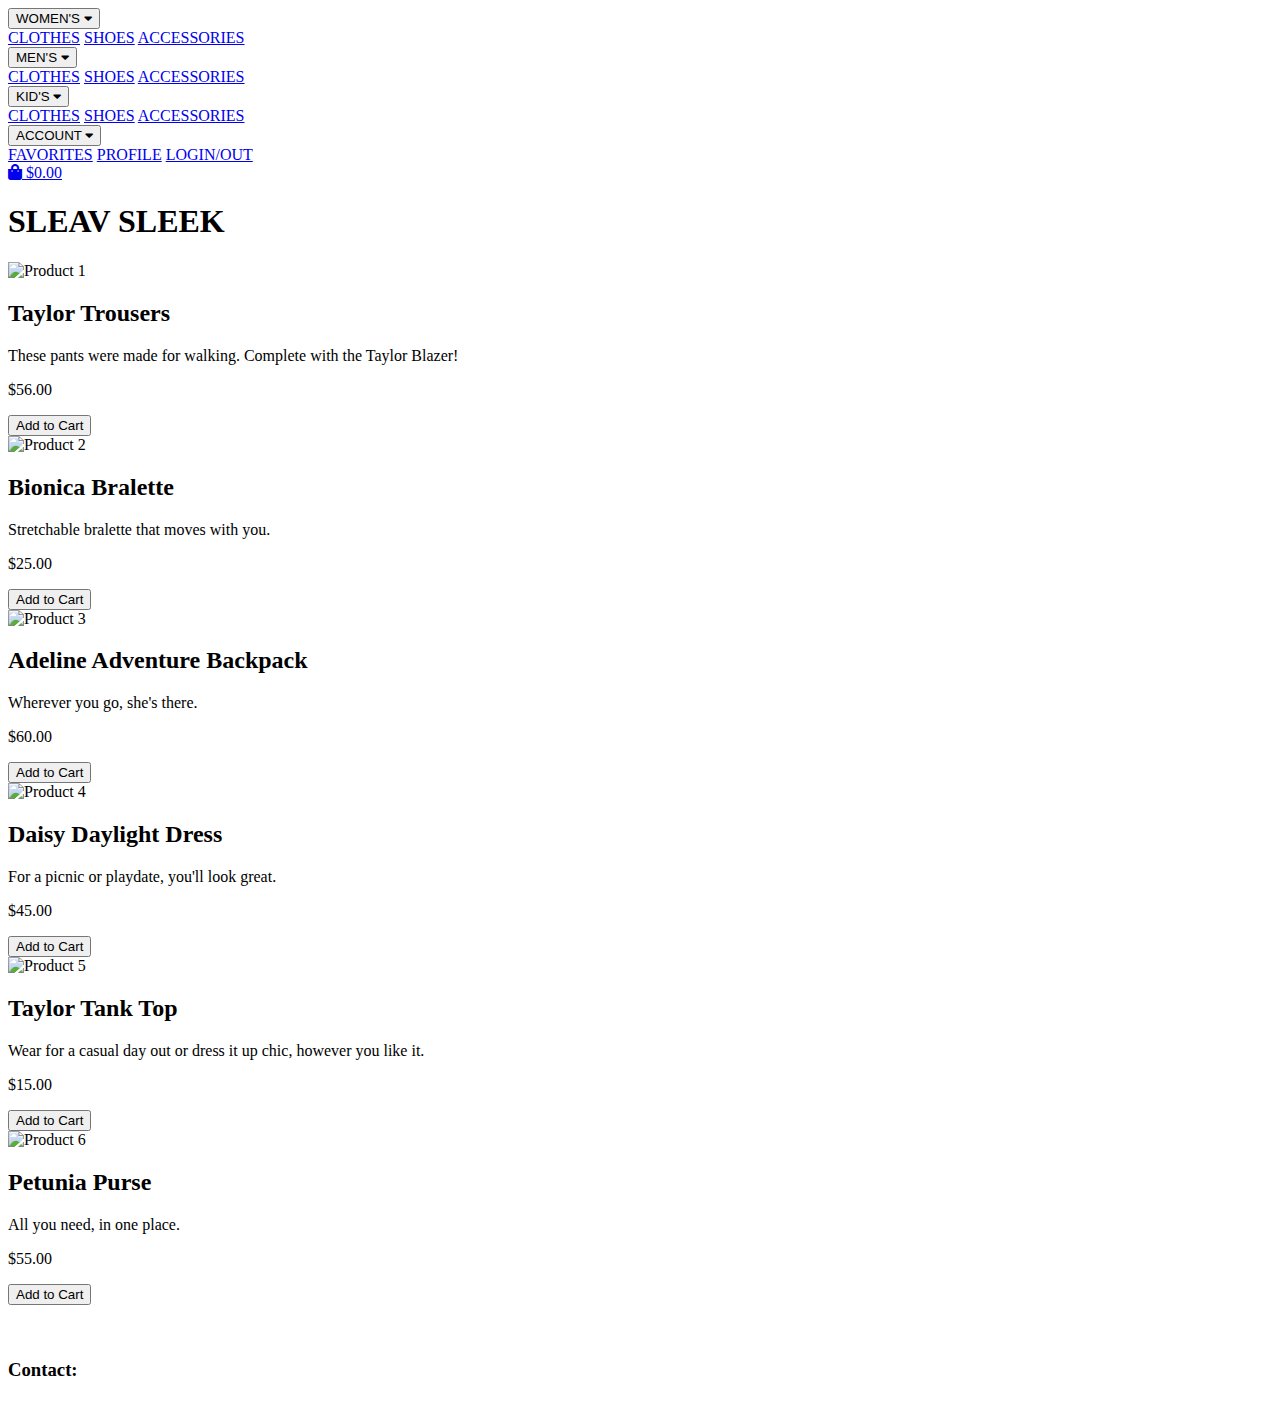
==== index.html @ c2fd74db "Create index.html" ====
<!DOCTYPE html>
<html lang = ="en">
	<head>
		<link rel = "stylesheet" href = "WebsiteStyle.css">
		<link rel="stylesheet" href="https://cdnjs.cloudflare.com/ajax/libs/font-awesome/5.15.4/css/all.min.css">
		<title> Ramshaw_Portfolio </title>
		<meta charset = "UTF-8">
		<meta name = "viewport" content = "width = device - width, initial - scale = 1">
		<style></style>
	</head>

<body>
<!--NAVAGATION BAR-->							
	<div class="navbar">
    	
		<!--women's dropdown and tabs-->
		<div class = "dropdown">
			<button class = "dropbtn"> WOMEN'S
				<i class = "fa fa-caret-down"> </i>
			</button>
		
			<!--dropdown categories-->		
			<div class = "dropdown-content">		
  				<a href="#">CLOTHES</a>
  				<a href="#">SHOES</a>
        		<a href="#">ACCESSORIES</a>
			</div>
		</div>	
	
	<!----------------------->
						
	<!--men's dropdown and tabs-->						
		<div class = "dropdown">
			<button class = "dropbtn"> MEN'S
				<i class = "fa fa-caret-down"> </i>
			</button>

			<!--dropdown categories-->					
			<div class = "dropdown-content">		
  				<a href="#">CLOTHES</a>
  				<a href="#">SHOES</a>
        		<a href="#">ACCESSORIES</a>
			</div>
		</div>
	
		<!----------------------->
	
		<!--kid's dropdown and tabs-->	
  		<div class="dropdown">
    		<button class="dropbtn"> KID'S 
      			<i class="fa fa-caret-down"> </i>
    		</button>
    					
			<!--dropdown categories-->						
    		<div class="dropdown-content">
      			<a href="#">CLOTHES</a>
      			<a href="#">SHOES</a>
      			<a href="#">ACCESSORIES</a>
    		</div>			
  		</div> 
  	
		<!----------------------->

			
    
		<!--account dropdown and tabs-->	
  		<div class = "dropdownRight">
    		<button class="dropbtn"> ACCOUNT 
      			<i class="fa fa-caret-down"> </i>
    		</button>
    					
			<!--dropdown categories-->						
    		<div class="dropdownRight-contentRight">
      			<a href="#">FAVORITES</a>
      			<a href="#">PROFILE</a>
      			<a href="#">LOGIN/OUT</a>
    		</div>	
  		</div> 
	
		<!-- Shopping bag icon -->
    	<a href="#" class="shopping-bag-icon" id="shopping-bag">
    		<i class="fa fa-shopping-bag"></i>
    		<span id = "total-price">$0.00</span>
		</a>
		<!----------------------->  
						
	</div>
<!--END OF NAVAGATION BAR-->

<!--HEADER-->
	<div class = "background"> <!--image-->

		<div class = "header">
			<div class = "container">		
				<h1> SLEAV SLEEK </h1>					
			</div>		
		</div>
	</div>
<!--END OF HEADER-->

<div class="containerBar"> </div> <!--grey bar at bottom-->

<!-- PRODUCT DISPLAY-->
<div class="product-container">
    <!-- Placeholder Product 1 -->
    <div class="product">
        <img src="img2.jpg" alt="Product 1">
        <h2>Taylor Trousers</h2>
        <p>These pants were made for walking. Complete with the Taylor Blazer!</p>
        <p>$56.00</p>
        <button onclick="addToCart('Product 1', 56.00)">Add to Cart</button>
    </div>

    <!-- Placeholder Product 2 -->
    <div class="product">
        <img src="img3.png" alt="Product 2">
        <h2>Bionica Bralette</h2>
        <p>Stretchable bralette that moves with you.</p>
        <p>$25.00</p>
        <button onclick="addToCart('Product 2', 25.00)">Add to Cart</button>
    </div>

    <!-- Placeholder Product 3 -->
    <div class="product">
        <img src="img4.jpg" alt="Product 3">
        <h2>Adeline Adventure Backpack</h2>
        <p>Wherever you go, she's there.</p>
        <p>$60.00</p>
        <button onclick="addToCart('Product 3', 60.00)">Add to Cart</button>
    </div>
    
    <!-- Placeholder Product 4 -->
    <div class="product">
        <img src="img5.jpg" alt="Product 4">
        <h2>Daisy Daylight Dress</h2>
        <p>For a picnic or playdate, you'll look great.</p>
        <p>$45.00</p>
        <button onclick="addToCart('Product 4', 45.00)">Add to Cart</button>
    </div>
    
    <!-- Placeholder Product 5 -->
    <div class="product">
        <img src="img6.jpg" alt="Product 5">
        <h2>Taylor Tank Top</h2>
        <p>Wear for a casual day out or dress it up chic, however you like it.</p>
        <p>$15.00</p>
        <button onclick="addToCart('Product 5', 15.00)">Add to Cart</button>
    </div>
    
    <!-- Placeholder Product 6 -->
    <div class="product">
        <img src="img7.webp" alt="Product 6">
        <h2>Petunia Purse</h2>
        <p>All you need, in one place.</p>
        <p>$55.00</p>
        <button onclick="addToCart('Product 6', 55.00)">Add to Cart</button>
    </div>
</div>
<!-- End of Product Display -->



<!--CONTACT INFO-->
	<br></br>
	<div class = "footer">
	<div class="footer-container">
		<h3> Contact: </h3>
		<a style = "color: white;" href = "mailto:retailstore@company.com"> 
		retailstore@company.com</a>
		
		<a style = "color: white;" href = "tel:1234567890"> (123) 456-7890 </a>
	</div>
	</div>
<!--END OF CONTACT INFO-->
	<script src="WebsiteJava.js"></script>							
	</body>
</html>
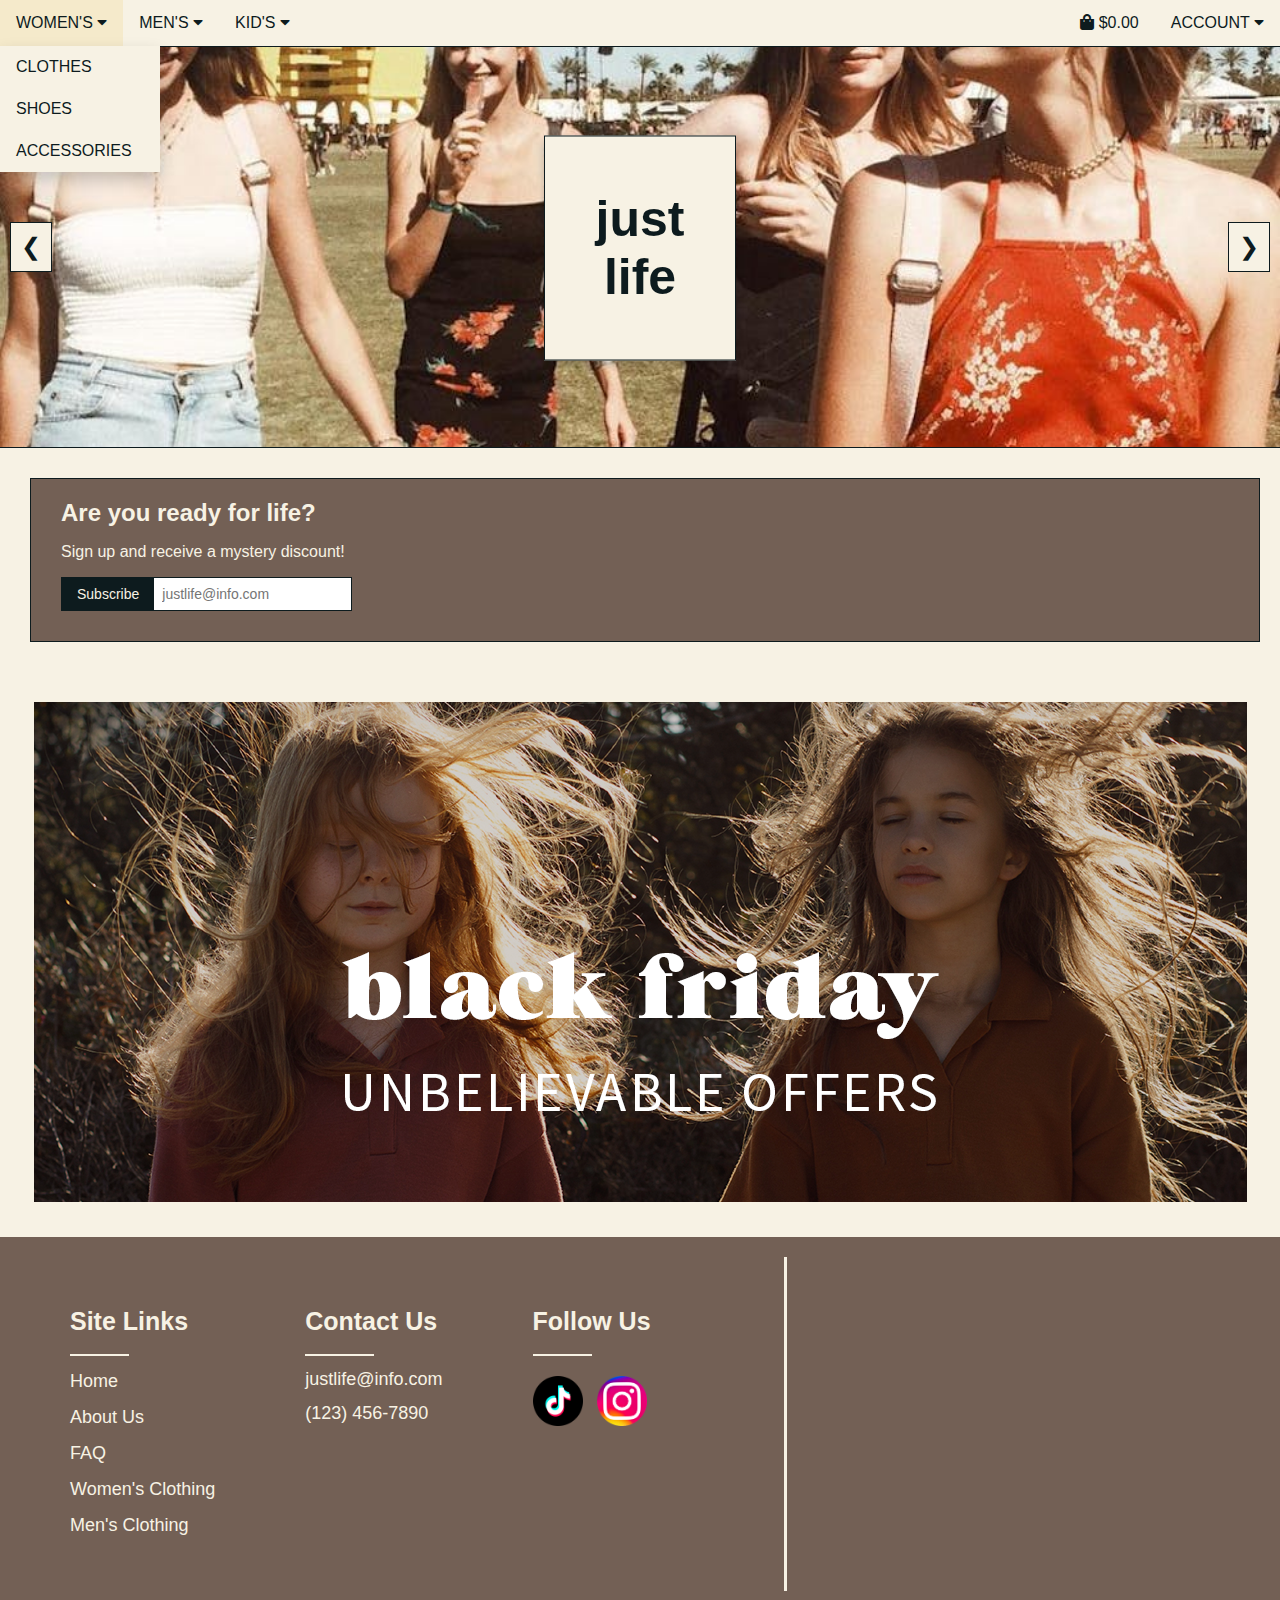
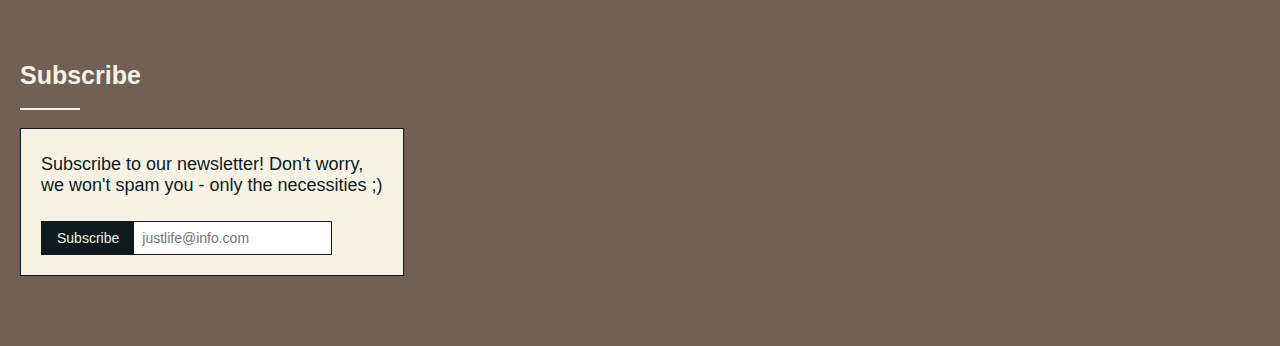
==== commit 989c3451: "Add files via upload" ====
--- a/index.html
+++ b/index.html
@@ -1,7 +1,7 @@
 <!DOCTYPE html>
 <html lang = ="en">
 	<head>
-		<link rel = "stylesheet" href = "WebsiteStyle.css">
+		<link rel = "stylesheet" href = "indexStyle.css">
 		<link rel="stylesheet" href="https://cdnjs.cloudflare.com/ajax/libs/font-awesome/5.15.4/css/all.min.css">
 		<title> Ramshaw_Portfolio </title>
 		<meta charset = "UTF-8">
@@ -10,66 +10,57 @@
 	</head>
 
 <body>
-<!--NAVAGATION BAR-->							
+<!-- NAVAGATION BAR -->							
 	<div class="navbar">
     	
-		<!--women's dropdown and tabs-->
+<!--women's dropdown and tabs-->
 		<div class = "dropdown">
 			<button class = "dropbtn"> WOMEN'S
 				<i class = "fa fa-caret-down"> </i>
 			</button>
-		
-			<!--dropdown categories-->		
+	
 			<div class = "dropdown-content">		
-  				<a href="#">CLOTHES</a>
+  				<a href="WomenWebsite.html">CLOTHES</a>
   				<a href="#">SHOES</a>
         		<a href="#">ACCESSORIES</a>
 			</div>
 		</div>	
-	
-	<!----------------------->
+<!----------------------->
 						
-	<!--men's dropdown and tabs-->						
+<!--men's dropdown and tabs-->						
 		<div class = "dropdown">
 			<button class = "dropbtn"> MEN'S
 				<i class = "fa fa-caret-down"> </i>
 			</button>
 
-			<!--dropdown categories-->					
 			<div class = "dropdown-content">		
-  				<a href="#">CLOTHES</a>
+  				<a href="MenWebsite.html">CLOTHES</a>
   				<a href="#">SHOES</a>
         		<a href="#">ACCESSORIES</a>
 			</div>
 		</div>
+<!----------------------->
 	
-		<!----------------------->
-	
-		<!--kid's dropdown and tabs-->	
+<!--kid's dropdown and tabs-->	
   		<div class="dropdown">
     		<button class="dropbtn"> KID'S 
       			<i class="fa fa-caret-down"> </i>
     		</button>
     					
-			<!--dropdown categories-->						
     		<div class="dropdown-content">
       			<a href="#">CLOTHES</a>
       			<a href="#">SHOES</a>
       			<a href="#">ACCESSORIES</a>
     		</div>			
   		</div> 
-  	
-		<!----------------------->
+<!----------------------->
 
-			
-    
-		<!--account dropdown and tabs-->	
+<!--account dropdown and tabs-->	
   		<div class = "dropdownRight">
     		<button class="dropbtn"> ACCOUNT 
       			<i class="fa fa-caret-down"> </i>
     		</button>
     					
-			<!--dropdown categories-->						
     		<div class="dropdownRight-contentRight">
       			<a href="#">FAVORITES</a>
       			<a href="#">PROFILE</a>
@@ -77,102 +68,119 @@
     		</div>	
   		</div> 
 	
-		<!-- Shopping bag icon -->
-    	<a href="#" class="shopping-bag-icon" id="shopping-bag">
-    		<i class="fa fa-shopping-bag"></i>
-    		<span id = "total-price">$0.00</span>
-		</a>
-		<!----------------------->  
+<!-- Shopping bag icon -->
+		<div class = "dropdownRight">
+			<button class="dropbtn shopping-bag-icon" id="shopping-bag">
+				<i class="fa fa-shopping-bag"></i>
+				<span id="total-price">$0.00</span>
+			</button>
+	
+			<div class="dropdownRight-contentRight" id="cart-dropdown">
+        		<!-- Cart items will be dynamically added here -->
+    		</div>
+		</div>
+<!----------------------->  
 						
 	</div>
 <!--END OF NAVAGATION BAR-->
 
 <!--HEADER-->
-	<div class = "background"> <!--image-->
+	<div class = "background">
 
+<!--CAROUSEL-->
+		<div class="carousel">
+		
+<!--CAROUSEL IMAGES-->
+        <div class="carousel-inner">
+            <div class="carousel-item active">
+                <img src="images/women/carousel/caro2.jpg" alt="Image 1">
+            </div>
+            <div class="carousel-item">
+                <img src="images/men/carousel/menCaro3.jpg" alt="Image 2">
+            </div>
+            <div class="carousel-item">
+                <img src="images/women/carousel/caro3.jpg" alt="Image 3">
+            </div>
+        </div>
+<!--CAROUSEL NAV BUTTONS-->
+        <button class="carousel-control prev" onclick="prevSlide()">&#10094;</button>
+        <button class="carousel-control next" onclick="nextSlide()">&#10095;</button>
+    </div>
+	
+	
 		<div class = "header">
 			<div class = "container">		
-				<h1> SLEAV SLEEK </h1>					
+				<h1> just life </h1>					
 			</div>		
 		</div>
 	</div>
 <!--END OF HEADER-->
 
-<div class="containerBar"> </div> <!--grey bar at bottom-->
+<div class="containerBar"> </div>
 
-<!-- PRODUCT DISPLAY-->
-<div class="product-container">
-    <!-- Placeholder Product 1 -->
-    <div class="product">
-        <img src="img2.jpg" alt="Product 1">
-        <h2>Taylor Trousers</h2>
-        <p>These pants were made for walking. Complete with the Taylor Blazer!</p>
-        <p>$56.00</p>
-        <button onclick="addToCart('Product 1', 56.00)">Add to Cart</button>
+<div class = "main">
+
+	<div class = "raffle">
+		<h2>Are you ready for life?</h2>
+		<p>Sign up and receive a mystery discount!</p>
+		<form>
+        	<button>Subscribe</button>
+            <input type="email" placeholder="justlife@info.com">
+        </form>
+	</div>
+	
+	<div class = "sale">
+		<img src = "images/index/saleImage1.png">
+	</div>
+</div>
+
+<!--FOOTER-->
+<div class="footer">
+
+<!-- Left side of the footer -->
+    <div class="footer-left">
+        <div class="site-links">
+            <h3>Site Links</h3>
+            <p><a href = "#">Home</a></p>
+            <p><a href = "#">About Us</a></p>
+            <p><a href = "#">FAQ</a></p>
+            <p><a href = "WomenWebsite.html">Women's Clothing</a></p>
+            <p><a href = "MenWebsite.html">Men's Clothing</a></p>
+        </div>
+
+        <div class="contact-info">
+            <h3>Contact Us</h3>
+            <a href="mailto:retailstore@company.com">justlife@info.com</a>
+            <a href="tel:1234567890">(123) 456-7890</a>
+        </div>
+    
+    	<div class="social-media">
+            <h3>Follow Us</h3>
+            <div class="social-media-icons">
+                <a href = "https://www.tiktok.com"><img src="images/tiktokIcon.png" alt="TikTok"></a>
+                <a href = "https://www.instagram.com"><img src="images/instaIcon.png" alt="Instagram"></a>
+            </div>
+    	</div>
     </div>
 
-    <!-- Placeholder Product 2 -->
-    <div class="product">
-        <img src="img3.png" alt="Product 2">
-        <h2>Bionica Bralette</h2>
-        <p>Stretchable bralette that moves with you.</p>
-        <p>$25.00</p>
-        <button onclick="addToCart('Product 2', 25.00)">Add to Cart</button>
-    </div>
-
-    <!-- Placeholder Product 3 -->
-    <div class="product">
-        <img src="img4.jpg" alt="Product 3">
-        <h2>Adeline Adventure Backpack</h2>
-        <p>Wherever you go, she's there.</p>
-        <p>$60.00</p>
-        <button onclick="addToCart('Product 3', 60.00)">Add to Cart</button>
-    </div>
-    
-    <!-- Placeholder Product 4 -->
-    <div class="product">
-        <img src="img5.jpg" alt="Product 4">
-        <h2>Daisy Daylight Dress</h2>
-        <p>For a picnic or playdate, you'll look great.</p>
-        <p>$45.00</p>
-        <button onclick="addToCart('Product 4', 45.00)">Add to Cart</button>
-    </div>
-    
-    <!-- Placeholder Product 5 -->
-    <div class="product">
-        <img src="img6.jpg" alt="Product 5">
-        <h2>Taylor Tank Top</h2>
-        <p>Wear for a casual day out or dress it up chic, however you like it.</p>
-        <p>$15.00</p>
-        <button onclick="addToCart('Product 5', 15.00)">Add to Cart</button>
-    </div>
-    
-    <!-- Placeholder Product 6 -->
-    <div class="product">
-        <img src="img7.webp" alt="Product 6">
-        <h2>Petunia Purse</h2>
-        <p>All you need, in one place.</p>
-        <p>$55.00</p>
-        <button onclick="addToCart('Product 6', 55.00)">Add to Cart</button>
+<!-- Right side of footer -->
+    <div class="footer-right">
+        <div class="subscribe">
+            <h3>Subscribe</h3>
+            <br></br>
+            <div class ="subscribe-container">
+            	<p>Subscribe to our newsletter! Don't worry,<br>
+            	we won't spam you - only the necessities ;)</p>
+            	<form>
+            		<button>Subscribe</button>
+            		<input type="email" placeholder="justlife@info.com">
+            	</form>
+            </div>
+        </div>
     </div>
 </div>
-<!-- End of Product Display -->
-
-
-
-<!--CONTACT INFO-->
-	<br></br>
-	<div class = "footer">
-	<div class="footer-container">
-		<h3> Contact: </h3>
-		<a style = "color: white;" href = "mailto:retailstore@company.com"> 
-		retailstore@company.com</a>
-		
-		<a style = "color: white;" href = "tel:1234567890"> (123) 456-7890 </a>
-	</div>
-	</div>
-<!--END OF CONTACT INFO-->
+<!-- END OF FOOTER -->
+	
 	<script src="WebsiteJava.js"></script>							
 	</body>
-</html>
-	
+</html>--- a/indexStyle.css
+++ b/indexStyle.css
@@ -0,0 +1,621 @@
+html
+{
+	scroll-behavior: smooth;
+}
+
+body, h2, h3, h4, h5, h6
+{
+    font-family: "Arial", sans-serif;
+	margin: 0px;
+  	background-color: #f7f2e4; /*cream color*/
+}
+
+/* HEADER BOX */
+.background
+{
+	position: relative;
+    width: 100%;
+    overflow: hidden;
+}
+
+/* CAROUSEL */
+.carousel
+{
+    position: relative;
+    width: 100%;
+    height: 400px; 
+    overflow: hidden;
+    border-bottom: 1px solid #0D1B1E;
+}
+
+.carousel-inner
+{
+    display: flex;
+    transition: transform 0.5s ease;
+}
+
+.carousel-item
+{
+    min-width: 100%; 
+    box-sizing: border-box;
+}
+
+.carousel-item img
+{
+    width: 100%;
+    height: 400px; 
+    object-fit: cover; 
+}
+
+.carousel-control
+{
+    position: absolute;
+    top: 50%;
+    transform: translateY(-50%);
+    background-color: #f7f2e4; 
+    color: #0D1B1E;
+    border: 1px solid #0D1B1E;
+    padding: 10px;
+    cursor: pointer;
+    font-size: 24px;
+    z-index: 10; 
+}
+
+.carousel-control.prev
+{
+    left: 10px; 
+}
+
+.carousel-control.next
+{
+    right: 10px; 
+}
+
+.carousel-control:hover
+{
+    background-color: rgba(0, 0, 0, 0.8); 
+}
+/* END OF CAROUSEL */
+
+.header
+{
+    position: absolute;
+    top: 50%;
+    left: 50%;
+    transform: translate(-50%, -50%);
+    z-index: 5; 
+    text-align: center;
+}
+
+.container
+{
+    background-color: #f7f2e4;
+    border: 1px solid #0D1B1E; 
+    font-size: 25px;
+    color: #0D1B1E;
+    width: 150px;
+    padding: 20px;
+    box-shadow: 0 4px 8px rgba(0, 0, 0, 0.2);
+}
+
+.container:hover
+{
+    transform: translateY(-5px);
+    box-shadow: 0 6px 12px rgba(0, 0, 0, 0.15); 
+}				
+/* END OF HEADER BOX */
+
+/*NAVAGATION BAR*/	
+/* Navbar container */
+.navbar
+	{
+  		overflow: hidden;
+  		background-color: #f7f2e4; /*cream color*/
+  		border-bottom: 1px solid #0D1B1E;
+  		font-family: Arial;
+  		margin: none;
+  		
+  	.shopping-bag-icon
+  	{   
+    	float: right;
+    	margin-right: -10px;
+    	margin-top: 0px;
+    	font-size: 17px;
+    	line-height: auto;
+    	color: #0D1B1E;
+	}
+}
+  		
+/* Links inside the navbar */
+.navbar a
+	{
+ 		float: left;
+  		font-size: 16px;
+  		color: #0D1B1E; /*dark blue/black*/
+  		text-align: center;
+  		padding: 14px 16px;
+  		text-decoration: none;
+	}
+
+/* The dropdown container */
+.dropdown
+	{
+  		float: left;
+  		overflow: hidden;
+	}
+
+/* Dropdown button */
+.dropdown .dropbtn
+	{
+  		font-size: 16px; 
+  		border: none;
+  		outline: none;
+  		color: #0D1B1E;
+  		padding: 14px 16px;
+  		background-color: inherit;
+  		font-family: inherit;
+  		margin: 0; 
+	}
+
+.navbar a:hover, .dropdown:hover .dropbtn
+	{
+  		background-color: #f5eacb; /*darker cream*/
+  		color: #0D1B1E;
+	}
+
+/* Dropdown content */
+.dropdown-content
+	{
+  		display: none;
+  		position: absolute;
+  		background-color: #f7f2e4;
+  		min-width: 160px;
+  		box-shadow: 0px 8px 16px 0px rgba(0,0,0,0.2);
+  		z-index: 1;
+	}
+
+/* Links inside the dropdown */
+.dropdown-content a
+	{
+  		float: none;
+  		color: #0D1B1E;
+  		padding: 12px 16px;
+  		text-decoration: none;
+  		display: block;
+  		text-align: left;
+	}
+
+.dropdown-content a:hover
+	{
+  		background-image: #f5eacb;
+  		color: #0D1B1E;
+	}
+
+.dropdown:hover .dropdown-content
+	{
+  		display: block;
+	}
+
+/*right tab for navbar dropdown*/
+.dropdownRight
+	{
+		float: right;
+		overflow: hidden; /*floats link to right*/
+	}
+	
+.dropdownRight .dropbtn
+	{
+  		font-size: 16px; 
+  		border: none;
+  		outline: none;
+  		color: #0D1B1E;
+  		padding: 14px 16px;
+  		background-color: inherit;
+  		font-family: inherit;
+  		margin: 0;
+	}
+	
+.dropdownRight:hover .dropbtn
+{
+    background-color: #f5eacb; /* darker cream */
+    color: #0D1B1E;
+}
+	
+.dropdownRight-contentRight
+{
+  	display: none;
+    position: absolute;
+    right: 0;
+    top: 40px;
+    background-color: #f7f2e4;
+    min-width: 250px;
+    box-shadow: 0px 8px 16px 0px rgba(0, 0, 0, 0.2);
+    z-index: 1;
+    padding: 10px;
+}
+	
+.dropdownRight-contentRight a
+	{
+  		float: none;
+  		color: #0D1B1E;
+  		padding: 12px 16px;
+  		text-decoration: none;
+  		display: block;
+  		text-align: left;
+	}
+
+.dropdownRight-contentRight a:hover
+	{
+  		background-color: #f5eacb;
+  		color: #0D1B1E;
+	}
+	
+.dropdownRight-contentRight .cart-item
+{
+    display: flex;
+    justify-content: space-between;
+    padding: 8px 0;
+    border-bottom: 1px solid #ccc;
+}
+									
+.dropdownRight-contentRight .cart-item:last-child
+{
+    border-bottom: none;
+}
+		
+.dropdownRight:hover .dropdownRight-contentRight
+	{
+  		display: block;
+	}
+	
+#cart-dropdown
+{
+    display: none;
+}
+/*END OF NAVAGATION BAR*/
+
+/*MAIN*/
+.main
+{
+	background-color: #f7f2e4;
+	width: auto;
+	height: 100%;
+}
+
+.raffle
+{
+	background-color: #736055;
+	padding: 30px;
+	margin: 30px;
+	
+	margin-right: 20px;
+	border: 1px solid #0D1B1E;
+	padding-top: 20px;
+}
+
+.raffle h2
+{
+	background-color: #736055;
+	color: #f7f2e4;
+	position: relative;
+    display: inline-block;
+}
+
+.raffle p
+{
+	color: #f7f2e4;
+	position: relative;
+}
+
+.raffle form
+{
+    display: flex;
+    align-items: stretch;
+}
+
+.raffle input[type="email"]
+{
+    padding: 8px;
+    margin: 0;
+    height: 100%;
+    flex: none;
+    border: 1px solid #0D1B1E;
+    border-left: none;
+    font-size: 14px;
+    box-sizing: border-box;
+}
+
+.raffle button
+{
+    padding: 8px 15px;
+    background-color: #0D1B1E;
+    color: #f7f2e4;
+    border: 1px solid #0D1B1E;
+    border-right: none;
+    cursor: pointer;
+    white-space: nowrap;
+    font-size: 14px;
+    height: 100%;
+    box-sizing: border-box;
+    flex: none;
+}
+
+.sale
+{
+    width: 100%; 
+    height: auto; 
+    margin-bottom: 5px;
+    object-fit: cover;
+    justify-content: center;
+    display: flex;
+    box-sizing: border-box;
+    align-items: center;
+    justify-content: center;
+    padding: 30px;
+}
+
+.sale img
+{
+    max-width: 100%;  
+    height: auto; 
+}
+
+/*END OF MAIN*/
+
+/*H1 STYLE*/	
+.header
+	{
+		padding: 90px;
+		font-size: 20px;
+		text-align: center; /*center text*/
+		color: #0D1B1E; /*text color*/
+		display: flex;
+		flex-wrap: wrap;
+	}
+/*END OF H1 STYLE*/
+
+/*MEDIA LAYOUT DESIGN BASED ON DEVICE SIZE*/
+/*when screen is <700px wide; two cols stack on top of each other instead next to*/
+@media screen and (max-width: 700px)
+	{
+		
+		body
+			{
+				width: 100%;
+			}
+		
+		.container, .container2
+			{
+				width: 90%;
+			}
+			
+		.header
+			{
+				padding: 50px;
+			}
+	}
+	
+/*when screen is <400px wide; links stack on top of each other instead next to*/
+@media screen and (max-width: 400px)
+	{
+		.navbar a
+			{
+				float: none;
+				width: 100%;
+			}
+			
+		.header
+			{
+    			padding: 20px;
+  			}
+
+  		.footer
+  			{
+    			padding-left: 5px; 
+  			}
+	}
+
+@media screen and (max-width: 320px)
+	{
+  		body, h2, h3, h4, h5, h6, footer
+  			{
+    			font-size: 12px; 
+  			}
+	}
+	
+/*FOOTER*/
+.footer
+{
+    padding: 20px;
+    background-color: #736055;
+    color: #0D1B1E;
+    display: flex;
+    justify-content: space-between;
+    flex-wrap: wrap;
+    gap: 20px;
+}
+
+.footer-left
+{
+    display: flex;
+    gap: 40px;
+    flex-wrap: wrap;
+    position: relative;
+    padding-right: 110px;
+}
+
+.footer-left::after
+{
+    content: "";
+    position: absolute;
+    right: -20px;
+    top: 0;
+    bottom: 0;
+    width: 3px;
+    background-color: #f7f2e4;
+}
+
+.footer-right
+{
+	text-align: right;
+    min-width: 200px;
+}
+
+.site-links, .social-media, .contact-info
+{
+    text-align: left;
+	margin-top: 50px;
+	margin-left: 50px;
+	margin-bottom: 50px;
+
+}
+
+.footer h3
+{
+    background-color: #736055;
+    color: #f7f2e4;
+    text-align: left;
+    font-size: 25px;
+    padding-bottom: 20px;
+    position: relative;
+    display: inline-block;
+}
+
+.footer h3::after
+{
+    content: "";
+    position: absolute;
+    left: 0;
+    bottom: 0;
+    width: 50%;
+    height: 2px; 
+    background-color: #f7f2e4;
+}
+
+.footer p, .footer a
+{
+    color: #f7f2e4;
+    text-decoration: none;
+    display: block;
+    margin: 5px 0;
+    font-size: 18px;
+    padding-top: 10px;
+    cursor: pointer;
+}
+
+.footer a
+{
+    display: inline-block;
+    padding: 0;
+    margin: 0;
+}
+
+.contact-info
+{
+    text-align: left;
+    margin-top: 50px;
+    margin-left: 50px;
+    margin-bottom: 50px;
+}
+
+.contact-info h3
+{
+    display: block;
+    margin-bottom: 10px;
+}
+
+.contact-info a
+{
+    display: block;
+    margin: 13px 0;
+    color: #f7f2e4;
+    text-decoration: none;
+}
+
+.social-media-icons img
+{
+    max-width: 50px;
+    margin-right: 10px;
+    padding-top: 20px;
+    cursor: pointer;
+}
+
+/*SUBSCRIBE*/
+.subscribe
+{
+	padding-right: 40px;
+	margin-top: 50px;
+	margin-right: 30px;
+	margin-bottom: 50px;
+	text-align: left;
+}
+
+.subscribe-container
+{
+	background-color: #f7f2e4;
+	padding: 20px;
+	margin-right: 20px;
+	border: 1px solid #0D1B1E;
+	padding-top: 20px;
+}
+
+.subscribe h3
+{
+	padding-bottom: 20px;
+	position: relative;
+    display: inline-block;
+}
+
+.subscribe h3::after
+{
+    content: "";
+    position: absolute;
+    left: 0;
+    bottom: 0;
+    width: 50%;
+    height: 2px; 
+    background-color: #f7f2e4;
+    text-align: left;
+}
+
+.subscribe p
+{
+	text-align: left;
+	color: #0D1B1E;
+	padding-bottom: 20px;
+	padding-top: 0;
+}
+
+.subscribe form
+{
+    display: flex;
+    align-items: stretch;
+}
+
+.subscribe input[type="email"]
+{
+    padding: 8px;
+    margin: 0;
+    height: 100%;
+    flex: none;
+    border: 1px solid #0D1B1E;
+    border-left: none;
+    font-size: 14px;
+    box-sizing: border-box;
+}
+
+.subscribe button
+{
+    padding: 8px 15px;
+    background-color: #0D1B1E;
+    color: #f7f2e4;
+    border: 1px solid #0D1B1E;
+    border-right: none;
+    cursor: pointer;
+    white-space: nowrap;
+    font-size: 14px;
+    height: 100%;
+    box-sizing: border-box;
+    flex: none;
+}
+/*END OF SUBSCRIBE*/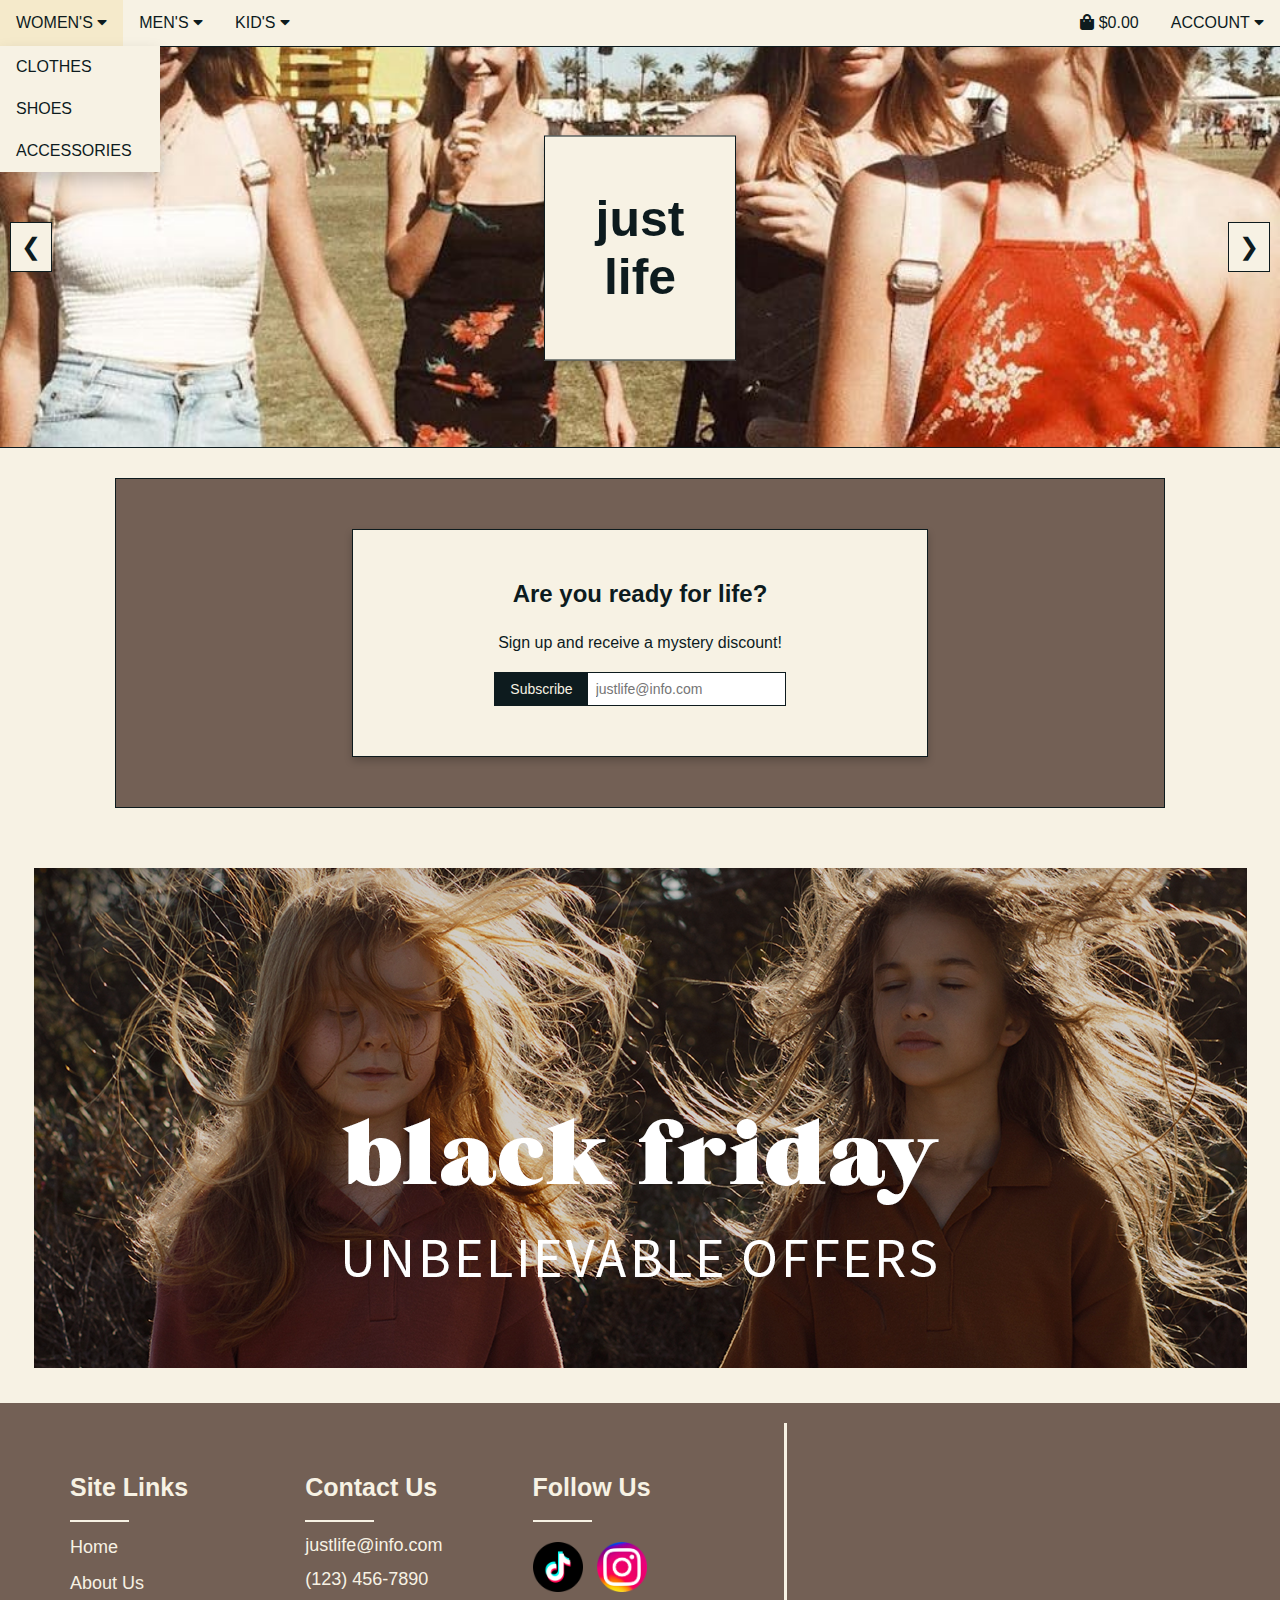
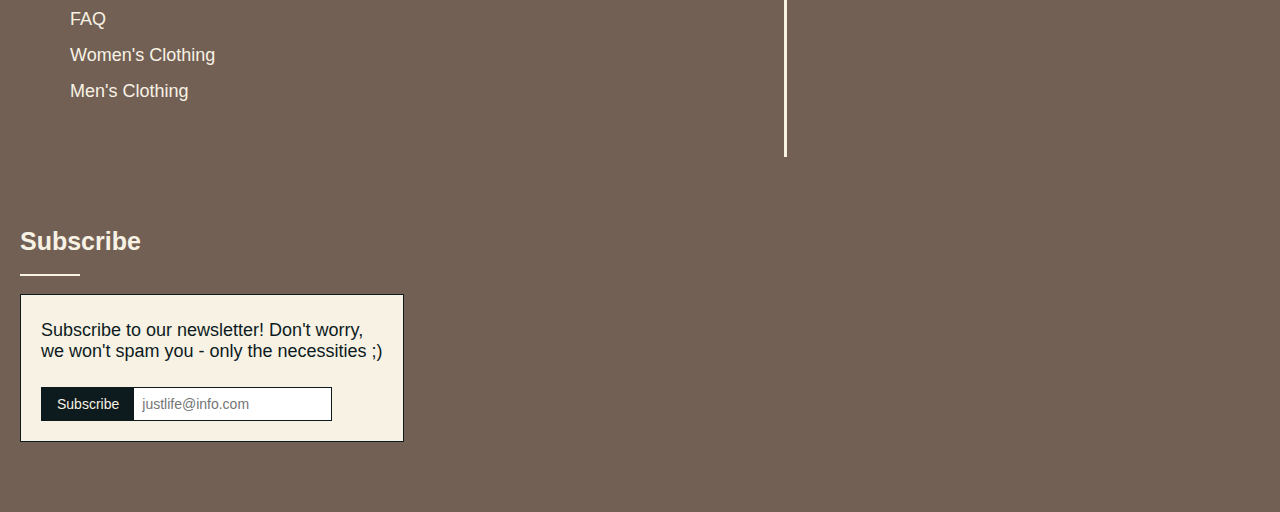
==== commit bdceb71c: "Update index.html" ====
--- a/index.html
+++ b/index.html
@@ -1,7 +1,7 @@
 <!DOCTYPE html>
 <html lang = ="en">
 	<head>
-		<link rel = "stylesheet" href = "indexStyle.css">
+		<link rel = "stylesheet" href = "css/indexStyle.css">
 		<link rel="stylesheet" href="https://cdnjs.cloudflare.com/ajax/libs/font-awesome/5.15.4/css/all.min.css">
 		<title> Ramshaw_Portfolio </title>
 		<meta charset = "UTF-8">
@@ -121,12 +121,14 @@
 <div class = "main">
 
 	<div class = "raffle">
-		<h2>Are you ready for life?</h2>
-		<p>Sign up and receive a mystery discount!</p>
-		<form>
-        	<button>Subscribe</button>
-            <input type="email" placeholder="justlife@info.com">
-        </form>
+		<div class = "raffle-cream">
+			<h2>Are you ready for life?</h2>
+			<p>Sign up and receive a mystery discount!</p>
+			<form>
+        			<button>Subscribe</button>
+            			<input type="email" placeholder="justlife@info.com">
+       			 </form>
+        	</div>
 	</div>
 	
 	<div class = "sale">
@@ -181,6 +183,6 @@
 </div>
 <!-- END OF FOOTER -->
 	
-	<script src="WebsiteJava.js"></script>							
+	<script src="js/WebsiteJava.js"></script>							
 	</body>
-</html>+</html>
--- a/css/indexStyle.css
+++ b/css/indexStyle.css
@@ -0,0 +1,648 @@
+html
+{
+	scroll-behavior: smooth;
+}
+
+body, h2, h3, h4, h5, h6
+{
+    font-family: "Arial", sans-serif;
+	margin: 0px;
+  	background-color: #f7f2e4; /*cream color*/
+}
+
+/* HEADER BOX */
+.background
+{
+	position: relative;
+    width: 100%;
+    overflow: hidden;
+}
+
+/* CAROUSEL */
+.carousel
+{
+    position: relative;
+    width: 100%;
+    height: 400px; 
+    overflow: hidden;
+    border-bottom: 1px solid #0D1B1E;
+}
+
+.carousel-inner
+{
+    display: flex;
+    transition: transform 0.5s ease;
+}
+
+.carousel-item
+{
+    min-width: 100%; 
+    box-sizing: border-box;
+}
+
+.carousel-item img
+{
+    width: 100%;
+    height: 400px; 
+    object-fit: cover; 
+}
+
+.carousel-control
+{
+    position: absolute;
+    top: 50%;
+    transform: translateY(-50%);
+    background-color: #f7f2e4; 
+    color: #0D1B1E;
+    border: 1px solid #0D1B1E;
+    padding: 10px;
+    cursor: pointer;
+    font-size: 24px;
+    z-index: 10; 
+}
+
+.carousel-control.prev
+{
+    left: 10px; 
+}
+
+.carousel-control.next
+{
+    right: 10px; 
+}
+
+.carousel-control:hover
+{
+    background-color: rgba(0, 0, 0, 0.8); 
+}
+/* END OF CAROUSEL */
+
+.header
+{
+    position: absolute;
+    top: 50%;
+    left: 50%;
+    transform: translate(-50%, -50%);
+    z-index: 5; 
+    text-align: center;
+}
+
+.container
+{
+    background-color: #f7f2e4;
+    border: 1px solid #0D1B1E; 
+    font-size: 25px;
+    color: #0D1B1E;
+    width: 150px;
+    padding: 20px;
+    box-shadow: 0 4px 8px rgba(0, 0, 0, 0.2);
+}
+
+.container:hover
+{
+    transform: translateY(-5px);
+    box-shadow: 0 6px 12px rgba(0, 0, 0, 0.15); 
+}				
+/* END OF HEADER BOX */
+
+/*NAVAGATION BAR*/	
+/* Navbar container */
+.navbar
+	{
+  		overflow: hidden;
+  		background-color: #f7f2e4; /*cream color*/
+  		border-bottom: 1px solid #0D1B1E;
+  		font-family: Arial;
+  		margin: none;
+  		
+  	.shopping-bag-icon
+  	{   
+    	float: right;
+    	margin-right: -10px;
+    	margin-top: 0px;
+    	font-size: 17px;
+    	line-height: auto;
+    	color: #0D1B1E;
+	}
+}
+  		
+/* Links inside the navbar */
+.navbar a
+	{
+ 		float: left;
+  		font-size: 16px;
+  		color: #0D1B1E; /*dark blue/black*/
+  		text-align: center;
+  		padding: 14px 16px;
+  		text-decoration: none;
+	}
+
+/* The dropdown container */
+.dropdown
+	{
+  		float: left;
+  		overflow: hidden;
+	}
+
+/* Dropdown button */
+.dropdown .dropbtn
+	{
+  		font-size: 16px; 
+  		border: none;
+  		outline: none;
+  		color: #0D1B1E;
+  		padding: 14px 16px;
+  		background-color: inherit;
+  		font-family: inherit;
+  		margin: 0; 
+	}
+
+.navbar a:hover, .dropdown:hover .dropbtn
+	{
+  		background-color: #f5eacb; /*darker cream*/
+  		color: #0D1B1E;
+	}
+
+/* Dropdown content */
+.dropdown-content
+	{
+  		display: none;
+  		position: absolute;
+  		background-color: #f7f2e4;
+  		min-width: 160px;
+  		box-shadow: 0px 8px 16px 0px rgba(0,0,0,0.2);
+  		z-index: 1;
+	}
+
+/* Links inside the dropdown */
+.dropdown-content a
+	{
+  		float: none;
+  		color: #0D1B1E;
+  		padding: 12px 16px;
+  		text-decoration: none;
+  		display: block;
+  		text-align: left;
+	}
+
+.dropdown-content a:hover
+	{
+  		background-image: #f5eacb;
+  		color: #0D1B1E;
+	}
+
+.dropdown:hover .dropdown-content
+	{
+  		display: block;
+	}
+
+/*right tab for navbar dropdown*/
+.dropdownRight
+	{
+		float: right;
+		overflow: hidden; /*floats link to right*/
+	}
+	
+.dropdownRight .dropbtn
+	{
+  		font-size: 16px; 
+  		border: none;
+  		outline: none;
+  		color: #0D1B1E;
+  		padding: 14px 16px;
+  		background-color: inherit;
+  		font-family: inherit;
+  		margin: 0;
+	}
+	
+.dropdownRight:hover .dropbtn
+{
+    background-color: #f5eacb; /* darker cream */
+    color: #0D1B1E;
+}
+	
+.dropdownRight-contentRight
+{
+  	display: none;
+    position: absolute;
+    right: 0;
+    top: 40px;
+    background-color: #f7f2e4;
+    min-width: 250px;
+    box-shadow: 0px 8px 16px 0px rgba(0, 0, 0, 0.2);
+    z-index: 1;
+    padding: 10px;
+}
+	
+.dropdownRight-contentRight a
+	{
+  		float: none;
+  		color: #0D1B1E;
+  		padding: 12px 16px;
+  		text-decoration: none;
+  		display: block;
+  		text-align: left;
+	}
+
+.dropdownRight-contentRight a:hover
+	{
+  		background-color: #f5eacb;
+  		color: #0D1B1E;
+	}
+	
+.dropdownRight-contentRight .cart-item
+{
+    display: flex;
+    justify-content: space-between;
+    padding: 8px 0;
+    border-bottom: 1px solid #ccc;
+}
+									
+.dropdownRight-contentRight .cart-item:last-child
+{
+    border-bottom: none;
+}
+		
+.dropdownRight:hover .dropdownRight-contentRight
+	{
+  		display: block;
+	}
+	
+#cart-dropdown
+{
+    display: none;
+}
+/*END OF NAVAGATION BAR*/
+
+/*MAIN*/
+.main
+{
+	background-color: #f7f2e4;
+	width: auto;
+	height: 100%;
+}
+
+.raffle
+{
+	background-color: #736055;
+	padding: 50px;
+	margin-top: 30px;
+	margin-bottom: 30px;
+	margin-right: 115px;
+	margin-left: 115px;
+	border: 1px solid #0D1B1E;
+
+	
+	display: flex;
+    flex-direction: column;
+    align-items: center;
+    justify-content: center;
+	text-align: center;
+}
+
+.raffle-cream
+{
+	background-color: #f7f2e4;
+	padding: 50px;
+	border: 1px solid #0D1B1E;
+	width: 50%;
+	box-shadow: 0 4px 8px rgba(0, 0, 0, 0.2);
+	
+	display: flex;
+    flex-direction: column;
+    align-items: center;
+    justify-content: center;
+	text-align: center;
+}
+
+.raffle h2
+{
+	background-color: #f7f2e4
+	position: relative;
+    display: inline-block;
+    margin-bottom: 10px;
+    color: #0D1B1E;
+}
+
+.raffle p
+{
+	color: #0D1B1E;
+	position: relative;
+	margin-bottom: 20px;
+}
+
+.raffle form
+{
+    display: flex;
+    align-items: stretch;
+    justify-content: center;
+    
+}
+
+.raffle input[type="email"]
+{
+    padding: 8px;
+    margin: 0;
+    height: 100%;
+    flex: none;
+    border: 1px solid #0D1B1E;
+    border-left: none;
+    font-size: 14px;
+    box-sizing: border-box;
+}
+
+.raffle button
+{
+    padding: 8px 15px;
+    background-color: #0D1B1E;
+    color: #f7f2e4;
+    border: 1px solid #0D1B1E;
+    border-right: none;
+    cursor: pointer;
+    white-space: nowrap;
+    font-size: 14px;
+    height: 100%;
+    box-sizing: border-box;
+    flex: none;
+}
+
+.sale
+{
+    width: 100%; 
+    height: auto; 
+    margin-bottom: 5px;
+    object-fit: cover;
+    justify-content: center;
+    display: flex;
+    box-sizing: border-box;
+    align-items: center;
+    justify-content: center;
+    padding: 30px;
+    box-sizing: border-box;
+}
+
+.sale img
+{
+    max-width: 100%;  
+    height: auto; 
+}
+
+/*END OF MAIN*/
+
+/*H1 STYLE*/	
+.header
+	{
+		padding: 90px;
+		font-size: 20px;
+		text-align: center; /*center text*/
+		color: #0D1B1E; /*text color*/
+		display: flex;
+		flex-wrap: wrap;
+	}
+/*END OF H1 STYLE*/
+
+/*MEDIA LAYOUT DESIGN BASED ON DEVICE SIZE*/
+/*when screen is <700px wide; two cols stack on top of each other instead next to*/
+@media screen and (max-width: 700px)
+	{
+		
+		body
+			{
+				width: 100%;
+			}
+		
+		.container, .container2
+			{
+				width: 90%;
+			}
+			
+		.header
+			{
+				padding: 50px;
+			}
+	}
+	
+/*when screen is <400px wide; links stack on top of each other instead next to*/
+@media screen and (max-width: 400px)
+	{
+		.navbar a
+			{
+				float: none;
+				width: 100%;
+			}
+			
+		.header
+			{
+    			padding: 20px;
+  			}
+
+  		.footer
+  			{
+    			padding-left: 5px; 
+  			}
+	}
+
+@media screen and (max-width: 320px)
+	{
+  		body, h2, h3, h4, h5, h6, footer
+  			{
+    			font-size: 12px; 
+  			}
+	}
+	
+/*FOOTER*/
+.footer
+{
+    padding: 20px;
+    background-color: #736055;
+    color: #0D1B1E;
+    display: flex;
+    justify-content: space-between;
+    flex-wrap: wrap;
+    gap: 20px;
+}
+
+.footer-left
+{
+    display: flex;
+    gap: 40px;
+    flex-wrap: wrap;
+    position: relative;
+    padding-right: 110px;
+}
+
+.footer-left::after
+{
+    content: "";
+    position: absolute;
+    right: -20px;
+    top: 0;
+    bottom: 0;
+    width: 3px;
+    background-color: #f7f2e4;
+}
+
+.footer-right
+{
+	text-align: right;
+    min-width: 200px;
+}
+
+.site-links, .social-media, .contact-info
+{
+    text-align: left;
+	margin-top: 50px;
+	margin-left: 50px;
+	margin-bottom: 50px;
+
+}
+
+.footer h3
+{
+    background-color: #736055;
+    color: #f7f2e4;
+    text-align: left;
+    font-size: 25px;
+    padding-bottom: 20px;
+    position: relative;
+    display: inline-block;
+}
+
+.footer h3::after
+{
+    content: "";
+    position: absolute;
+    left: 0;
+    bottom: 0;
+    width: 50%;
+    height: 2px; 
+    background-color: #f7f2e4;
+}
+
+.footer p, .footer a
+{
+    color: #f7f2e4;
+    text-decoration: none;
+    display: block;
+    margin: 5px 0;
+    font-size: 18px;
+    padding-top: 10px;
+    cursor: pointer;
+}
+
+.footer a
+{
+    display: inline-block;
+    padding: 0;
+    margin: 0;
+}
+
+.contact-info
+{
+    text-align: left;
+    margin-top: 50px;
+    margin-left: 50px;
+    margin-bottom: 50px;
+}
+
+.contact-info h3
+{
+    display: block;
+    margin-bottom: 10px;
+}
+
+.contact-info a
+{
+    display: block;
+    margin: 13px 0;
+    color: #f7f2e4;
+    text-decoration: none;
+}
+
+.social-media-icons img
+{
+    max-width: 50px;
+    margin-right: 10px;
+    padding-top: 20px;
+    cursor: pointer;
+}
+
+/*SUBSCRIBE*/
+.subscribe
+{
+	padding-right: 40px;
+	margin-top: 50px;
+	margin-right: 30px;
+	margin-bottom: 50px;
+	text-align: left;
+}
+
+.subscribe-container
+{
+	background-color: #f7f2e4;
+	padding: 20px;
+	margin-right: 20px;
+	border: 1px solid #0D1B1E;
+	padding-top: 20px;
+}
+
+.subscribe h3
+{
+	padding-bottom: 20px;
+	position: relative;
+    display: inline-block;
+}
+
+.subscribe h3::after
+{
+    content: "";
+    position: absolute;
+    left: 0;
+    bottom: 0;
+    width: 50%;
+    height: 2px; 
+    background-color: #f7f2e4;
+    text-align: left;
+}
+
+.subscribe p
+{
+	text-align: left;
+	color: #0D1B1E;
+	padding-bottom: 20px;
+	padding-top: 0;
+}
+
+.subscribe form
+{
+    display: flex;
+    align-items: stretch;
+}
+
+.subscribe input[type="email"]
+{
+    padding: 8px;
+    margin: 0;
+    height: 100%;
+    flex: none;
+    border: 1px solid #0D1B1E;
+    border-left: none;
+    font-size: 14px;
+    box-sizing: border-box;
+}
+
+.subscribe button
+{
+    padding: 8px 15px;
+    background-color: #0D1B1E;
+    color: #f7f2e4;
+    border: 1px solid #0D1B1E;
+    border-right: none;
+    cursor: pointer;
+    white-space: nowrap;
+    font-size: 14px;
+    height: 100%;
+    box-sizing: border-box;
+    flex: none;
+}
+/*END OF SUBSCRIBE*/
